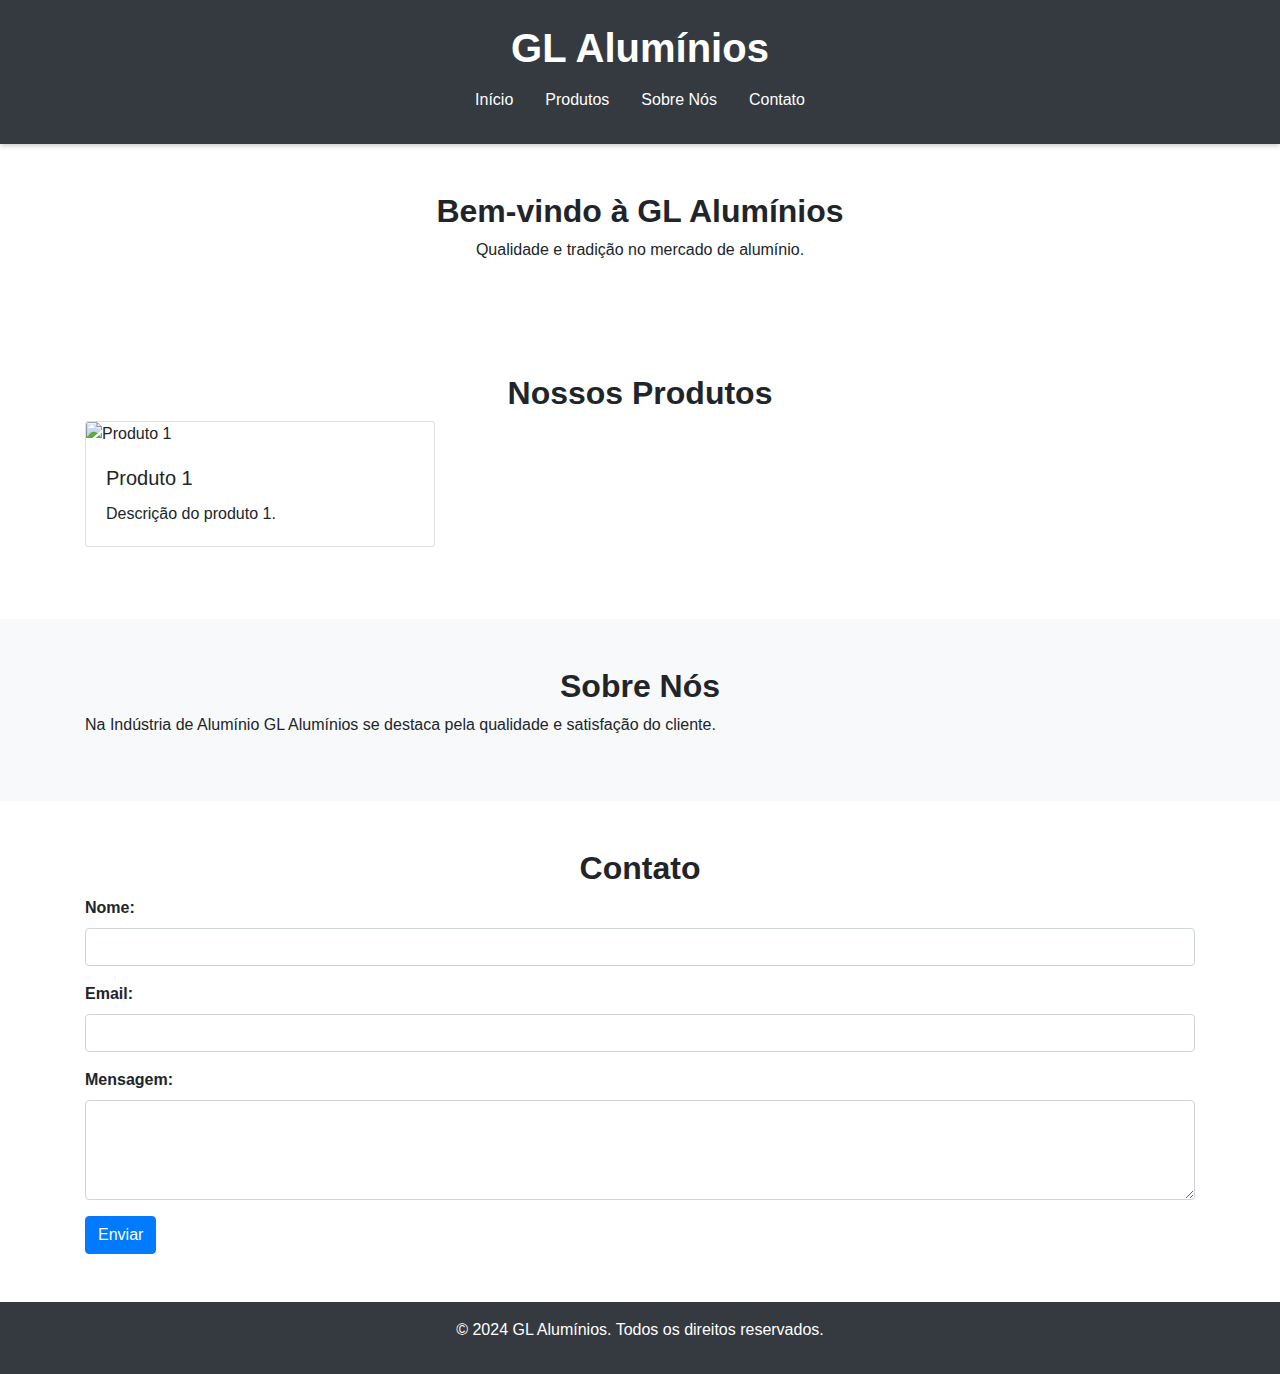
==== index.html @ 200aecfb "Projeto inicial" ====
<!DOCTYPE html>
<html lang="pt-BR">
<head>
    <meta charset="UTF-8">
    <meta name="viewport" content="width=device-width, initial-scale=1.0">
    <title>GL Alumínios</title>
    <link rel="stylesheet" href="https://stackpath.bootstrapcdn.com/bootstrap/4.5.2/css/bootstrap.min.css">
    <link rel="stylesheet" href="styles.css">
</head>
<body>
    <header class="bg-dark text-white text-center py-4">
        <h1>GL Alumínios</h1>
        <nav>
            <ul class="nav justify-content-center">
                <li class="nav-item">
                    <a class="nav-link text-white" href="#home">Início</a>
                </li>
                <li class="nav-item">
                    <a class="nav-link text-white" href="#produtos">Produtos</a>
                </li>
                <li class="nav-item">
                    <a class="nav-link text-white" href="#sobre">Sobre Nós</a>
                </li>
                <li class="nav-item">
                    <a class="nav-link text-white" href="#contato">Contato</a>
                </li>
            </ul>
        </nav>
    </header>

    <section id="home" class="text-center py-5">
        <div class="container">
            <h2>Bem-vindo à GL Alumínios</h2>
            <p>Qualidade e tradição no mercado de alumínio.</p>
        </div>
    </section>

    <section id="produtos" class="py-5">
        <div class="container">
            <h2 class="text-center">Nossos Produtos</h2>
            <div class="row">
                <!-- Exemplo de produto -->
                <div class="col-md-4">
                    <div class="card mb-4">
                        <img src="path/to/imagem-produto.jpg" class="card-img-top" alt="Produto 1">
                        <div class="card-body">
                            <h5 class="card-title">Produto 1</h5>
                            <p class="card-text">Descrição do produto 1.</p>
                        </div>
                    </div>
                </div>
                <!-- Adicione mais produtos aqui -->
            </div>
        </div>
    </section>

    <section id="sobre" class="bg-light py-5">
        <div class="container">
            <h2 class="text-center">Sobre Nós</h2>
            <p>Na Indústria de Alumínio GL Alumínios se destaca pela qualidade e satisfação do cliente.</p>
        </div>
    </section>

    <section id="contato" class="py-5">
        <div class="container">
            <h2 class="text-center">Contato</h2>
            <form>
                <div class="form-group">
                    <label for="nome">Nome:</label>
                    <input type="text" class="form-control" id="nome" name="nome" required>
                </div>
                <div class="form-group">
                    <label for="email">Email:</label>
                    <input type="email" class="form-control" id="email" name="email" required>
                </div>
                <div class="form-group">
                    <label for="mensagem">Mensagem:</label>
                    <textarea class="form-control" id="mensagem" name="mensagem" required></textarea>
                </div>
                <button type="submit" class="btn btn-primary">Enviar</button>
            </form>
        </div>
    </section>

    <footer class="bg-dark text-white text-center py-3">
        <p>&copy; 2024 GL Alumínios. Todos os direitos reservados.</p>
    </footer>

    <script src="https://code.jquery.com/jquery-3.5.1.slim.min.js"></script>
    <script src="https://cdn.jsdelivr.net/npm/@popperjs/core@2.9.2/dist/umd/popper.min.js"></script>
    <script src="https://stackpath.bootstrapcdn.com/bootstrap/4.5.2/js/bootstrap.min.js"></script>
    <script src="javascrip.js"></script>
</body>
</html>
---- styles.css ----
/* Estilização do Header */
header {
    background: #343a40; /* Cor de fundo escura */
    box-shadow: 0 2px 5px rgba(0, 0, 0, 0.2);
}

/* Estilização dos Títulos */
h1, h2 {
    font-family: 'Arial', sans-serif;
    font-weight: bold;
}

/* Estilização do Botão */
.btn-primary {
    background-color: #007bff; /* Azul padrão do Bootstrap */
    border-color: #007bff;
}

.btn-primary:hover {
    background-color: #0056b3; /* Azul mais escuro ao passar o mouse */
    border-color: #0056b3;
}

/* Estilização dos Cards de Produtos */
.card {
    transition: transform 0.3s; /* Efeito de transição suave */
}

.card:hover {
    transform: scale(1.05); /* Aumenta o tamanho do card ao passar o mouse */
}

/* Estilização das Seções */
section {
    padding: 60px 0; /* Aumenta o espaçamento vertical */
}

.bg-light {
    background-color: #f8f9fa !important; /* Cor de fundo clara para a seção "Sobre" */
}

/* Estilização do Formulário */
.form-group label {
    font-weight: bold; /* Deixa os rótulos em negrito */
}

textarea {
    min-height: 100px; /* Altura mínima do textarea */
}

/* Estilização do Footer */
footer {
    background: #343a40; /* Cor de fundo escura */
    color: #fff; /* Cor do texto */
    position: relative; /* Para o posicionamento */
    bottom: 0; /* Para ficar sempre na parte inferior */
    width: 100%; /* Largura total */
}

/* Responsividade para dispositivos móveis */
@media (max-width: 768px) {
    h1 {
        font-size: 2.5rem; /* Tamanho do título no mobile */
    }

    h2 {
        font-size: 1.8rem; /* Tamanho do subtítulo no mobile */
    }
}
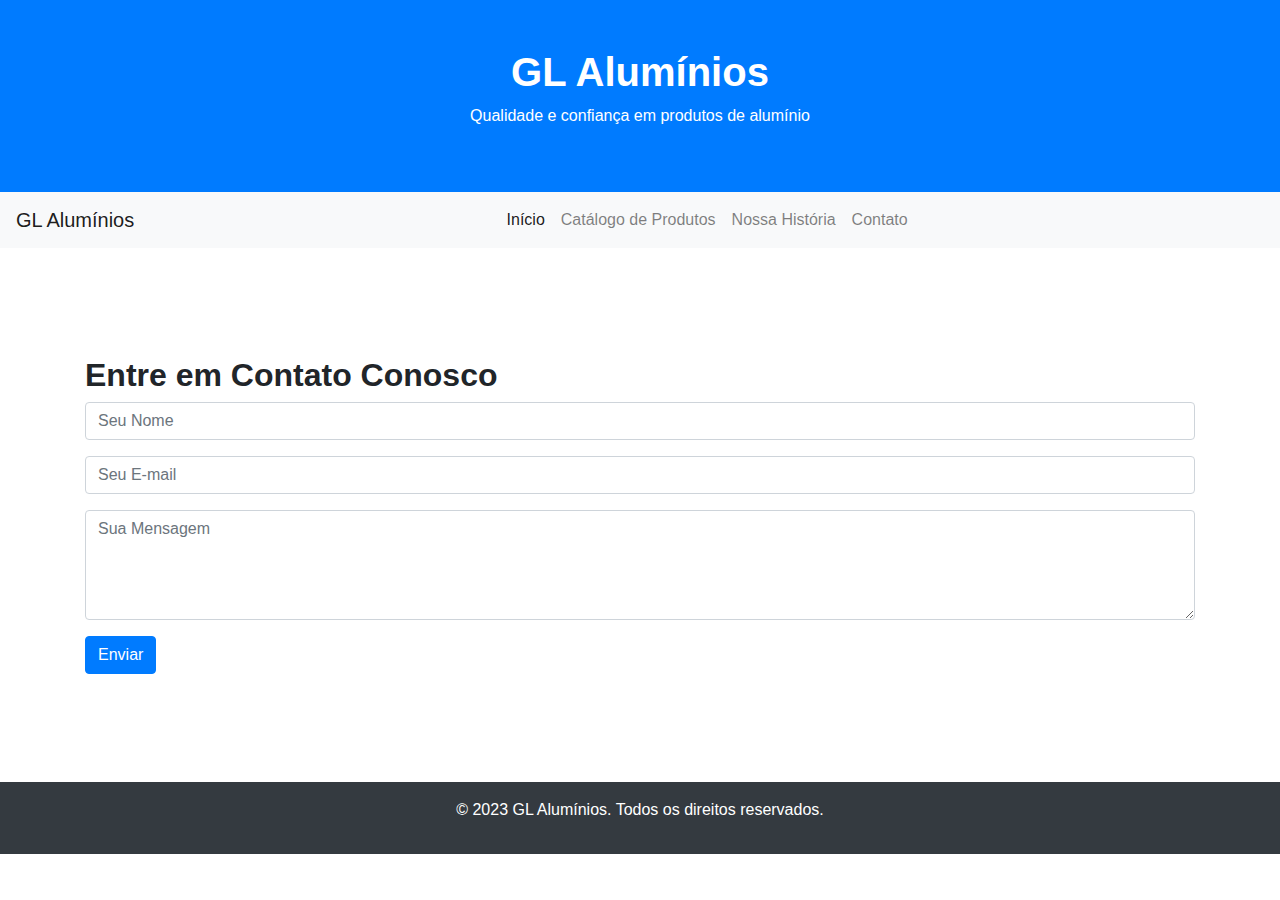
==== commit 29031cb0: "project final" ====
--- a/index.html
+++ b/index.html
@@ -1,94 +1,71 @@
-<!DOCTYPE html>
-<html lang="pt-BR">
-<head>
-    <meta charset="UTF-8">
-    <meta name="viewport" content="width=device-width, initial-scale=1.0">
-    <title>GL Alumínios</title>
-    <link rel="stylesheet" href="https://stackpath.bootstrapcdn.com/bootstrap/4.5.2/css/bootstrap.min.css">
-    <link rel="stylesheet" href="styles.css">
-</head>
-<body>
-    <header class="bg-dark text-white text-center py-4">
-        <h1>GL Alumínios</h1>
-        <nav>
-            <ul class="nav justify-content-center">
-                <li class="nav-item">
-                    <a class="nav-link text-white" href="#home">Início</a>
-                </li>
-                <li class="nav-item">
-                    <a class="nav-link text-white" href="#produtos">Produtos</a>
-                </li>
-                <li class="nav-item">
-                    <a class="nav-link text-white" href="#sobre">Sobre Nós</a>
-                </li>
-                <li class="nav-item">
-                    <a class="nav-link text-white" href="#contato">Contato</a>
-                </li>
-            </ul>
-        </nav>
-    </header>
-
-    <section id="home" class="text-center py-5">
-        <div class="container">
-            <h2>Bem-vindo à GL Alumínios</h2>
-            <p>Qualidade e tradição no mercado de alumínio.</p>
-        </div>
-    </section>
-
-    <section id="produtos" class="py-5">
-        <div class="container">
-            <h2 class="text-center">Nossos Produtos</h2>
-            <div class="row">
-                <!-- Exemplo de produto -->
-                <div class="col-md-4">
-                    <div class="card mb-4">
-                        <img src="path/to/imagem-produto.jpg" class="card-img-top" alt="Produto 1">
-                        <div class="card-body">
-                            <h5 class="card-title">Produto 1</h5>
-                            <p class="card-text">Descrição do produto 1.</p>
-                        </div>
-                    </div>
-                </div>
-                <!-- Adicione mais produtos aqui -->
-            </div>
-        </div>
-    </section>
-
-    <section id="sobre" class="bg-light py-5">
-        <div class="container">
-            <h2 class="text-center">Sobre Nós</h2>
-            <p>Na Indústria de Alumínio GL Alumínios se destaca pela qualidade e satisfação do cliente.</p>
-        </div>
-    </section>
-
-    <section id="contato" class="py-5">
-        <div class="container">
-            <h2 class="text-center">Contato</h2>
-            <form>
-                <div class="form-group">
-                    <label for="nome">Nome:</label>
-                    <input type="text" class="form-control" id="nome" name="nome" required>
-                </div>
-                <div class="form-group">
-                    <label for="email">Email:</label>
-                    <input type="email" class="form-control" id="email" name="email" required>
-                </div>
-                <div class="form-group">
-                    <label for="mensagem">Mensagem:</label>
-                    <textarea class="form-control" id="mensagem" name="mensagem" required></textarea>
-                </div>
-                <button type="submit" class="btn btn-primary">Enviar</button>
-            </form>
-        </div>
-    </section>
-
-    <footer class="bg-dark text-white text-center py-3">
-        <p>&copy; 2024 GL Alumínios. Todos os direitos reservados.</p>
-    </footer>
-
-    <script src="https://code.jquery.com/jquery-3.5.1.slim.min.js"></script>
-    <script src="https://cdn.jsdelivr.net/npm/@popperjs/core@2.9.2/dist/umd/popper.min.js"></script>
-    <script src="https://stackpath.bootstrapcdn.com/bootstrap/4.5.2/js/bootstrap.min.js"></script>
-    <script src="javascrip.js"></script>
-</body>
-</html>+<!DOCTYPE html>
+<html lang="pt-BR">
+<head>
+    <meta charset="UTF-8">
+    <meta name="viewport" content="width=device-width, initial-scale=1.0">
+    <title>GL Alumínios</title>
+    <link rel="stylesheet" href="https://stackpath.bootstrapcdn.com/bootstrap/4.5.2/css/bootstrap.min.css">
+    <link rel="stylesheet" href="styles.css">
+    <style>
+        /* Adicionando estilos de transição */
+        .fade {
+            opacity: 0;
+            transition: opacity 0.5s ease-in-out;
+        }
+        .fade.show {
+            opacity: 1;
+        }
+    </style>
+</head>
+<body>
+    <header class="bg-primary text-white text-center py-5">
+        <h1><span class="gl">GL</span> <span class="alum">Alumínios</span></h1>
+        <p>Qualidade e confiança em produtos de alumínio</p>
+    </header>
+
+    <nav class="navbar navbar-expand-lg navbar-light bg-light">
+        <a class="navbar-brand" href="#">GL Alumínios</a>
+        <button class="navbar-toggler" type="button" data-toggle="collapse" data-target="#navbarNav" aria-controls="navbarNav" aria-expanded="false" aria-label="Toggle navigation">
+            <span class="navbar-toggler-icon"></span>
+        </button>
+        <div class="collapse navbar-collapse justify-content-center" id="navbarNav">
+            <ul class="navbar-nav">
+                <li class="nav-item active">
+                    <a class="nav-link" href="#">Início</a>
+                </li>
+                <li class="nav-item">
+                    <a class="nav-link" href="index2.html">Catálogo de Produtos</a>
+                </li>
+                <li class="nav-item">
+                    <a class="nav-link" href="#historia">Nossa História</a>
+                </li>
+                <li class="nav-item">
+                    <a class="nav-link" href="#contato">Contato</a>
+                </li>
+            </ul>
+        </div>
+    </nav>
+
+    <main class="container my-5">
+        <section id="contato">
+            <h2>Entre em Contato Conosco</h2>
+            <form id="contactForm">
+                <input type="text" id="name" class="form-control mb-3" placeholder="Seu Nome" required>
+                <input type="email" id="email" class="form-control mb-3" placeholder="Seu E-mail" required>
+                <textarea id="message" class="form-control mb-3" rows="4" placeholder="Sua Mensagem" required></textarea>
+                <button type="submit" class="btn btn-primary">Enviar</button>
+            </form>
+            <div id="messageStatus" class="fade"></div>
+        </section>
+    </main>
+
+    <footer class="bg-dark text-white text-center py-3">
+        <p>© 2023 GL Alumínios. Todos os direitos reservados.</p>
+    </footer>
+
+    <script src="https://code.jquery.com/jquery-3.5.1.slim.min.js"></script>
+    <script src="https://cdn.jsdelivr.net/npm/@popperjs/core@2.9.2/dist/umd/popper.min.js"></script>
+    <script src="https://stackpath.bootstrapcdn.com/bootstrap/4.5.2/js/bootstrap.min.js"></script>
+    <script src="script.js"></script>
+</body>
+</html> 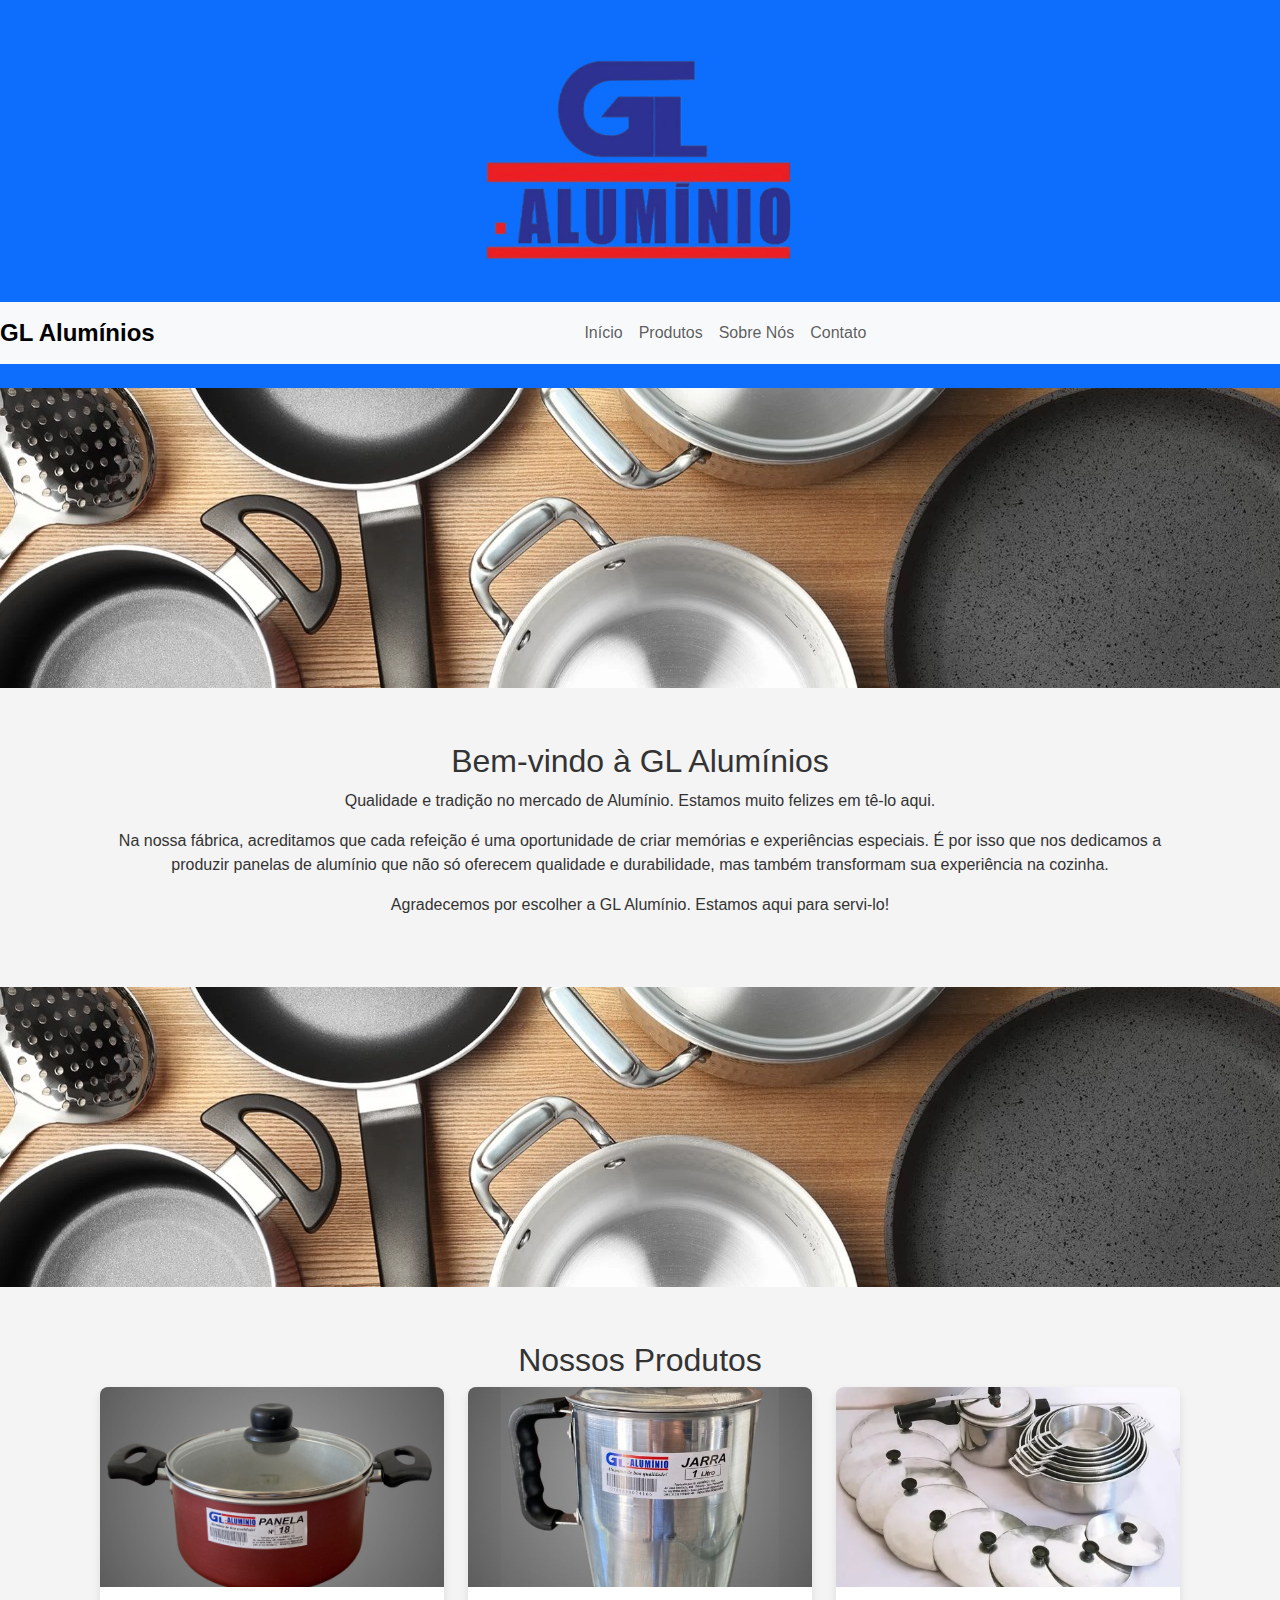
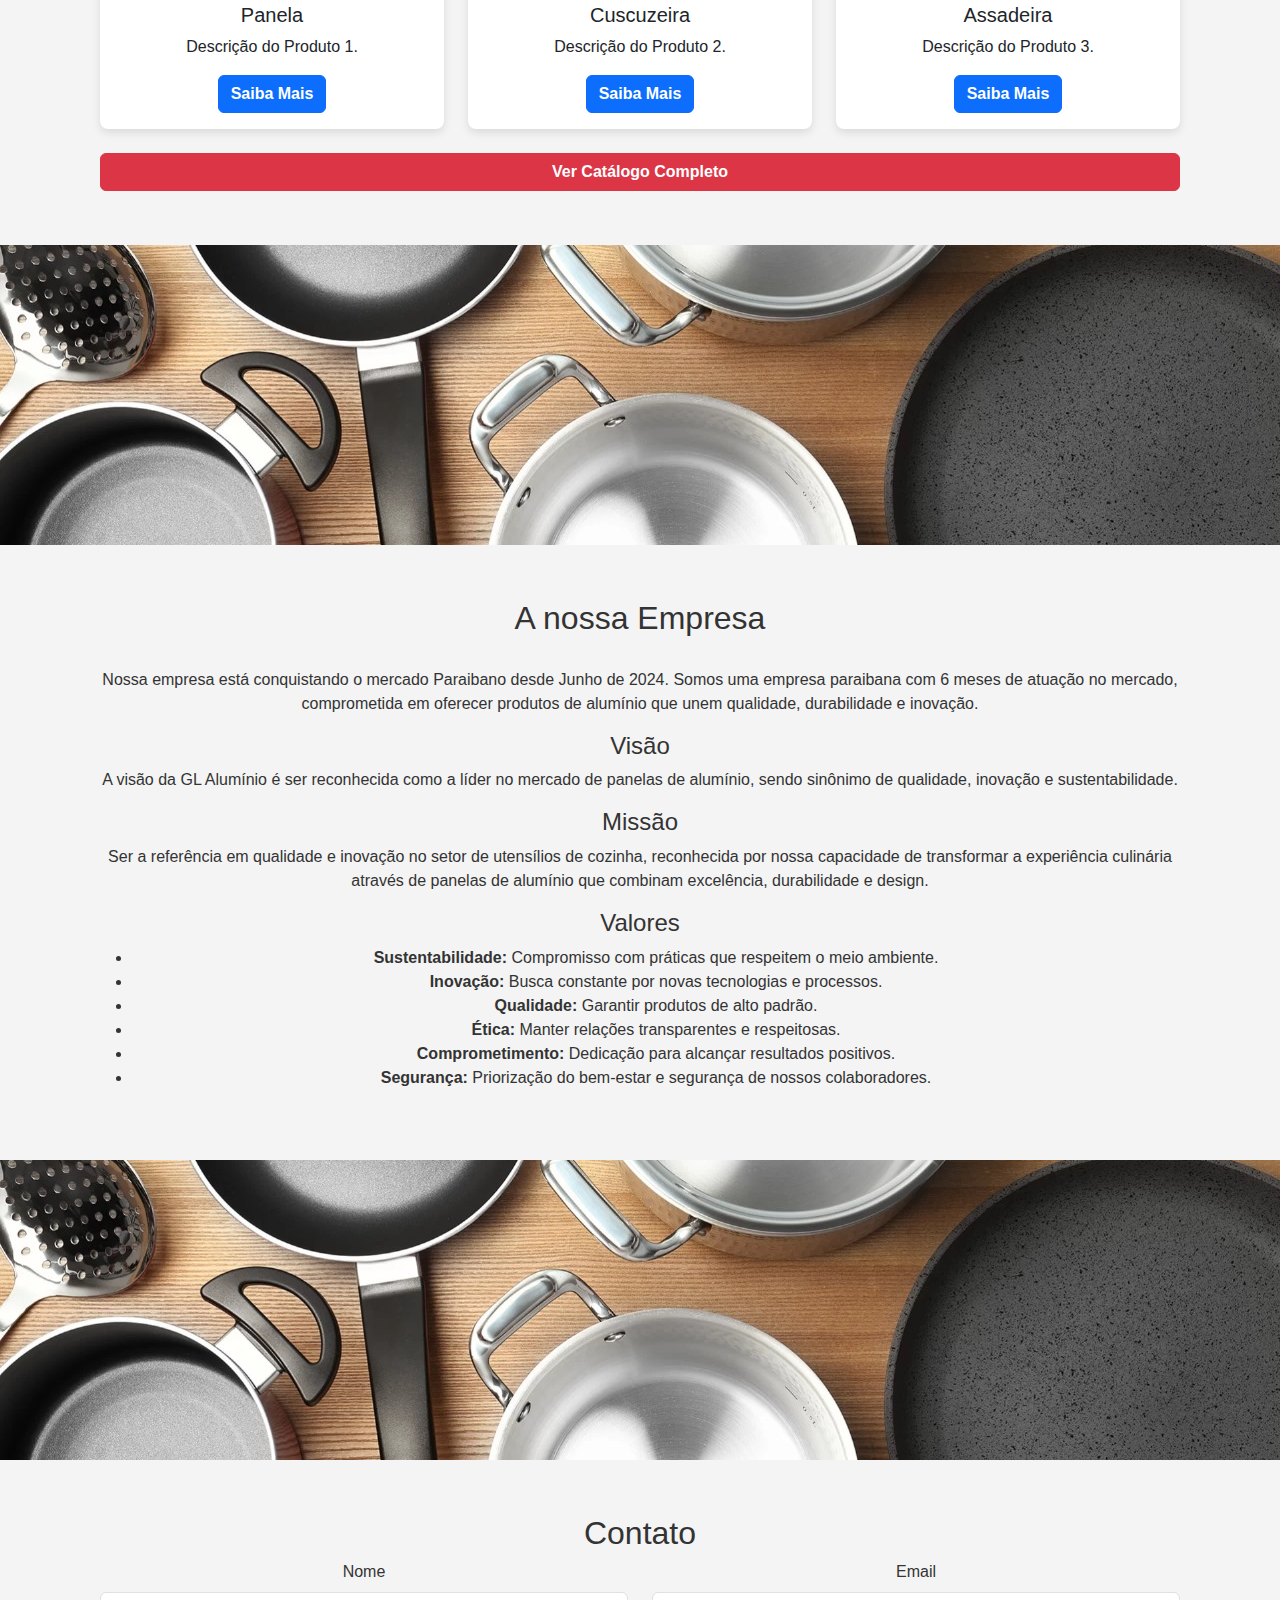
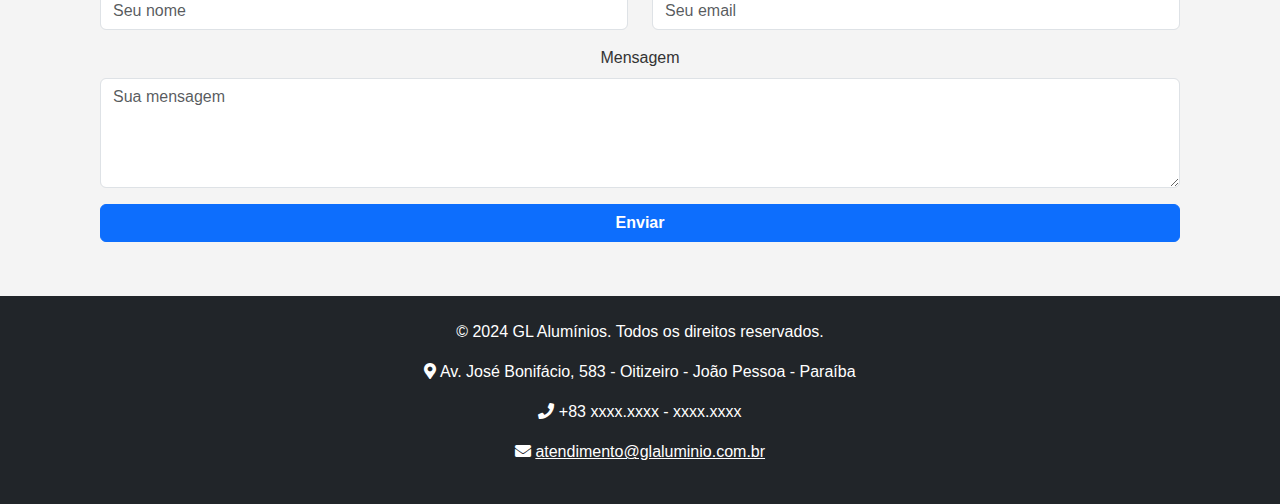
==== commit ba572778: "Commit 03" ====
--- a/index.html
+++ b/index.html
@@ -1,71 +1,145 @@
 <!DOCTYPE html>
 <html lang="pt-BR">
+
 <head>
     <meta charset="UTF-8">
     <meta name="viewport" content="width=device-width, initial-scale=1.0">
-    <title>GL Alumínios</title>
-    <link rel="stylesheet" href="https://stackpath.bootstrapcdn.com/bootstrap/4.5.2/css/bootstrap.min.css">
-    <link rel="stylesheet" href="styles.css">
-    <style>
-        /* Adicionando estilos de transição */
-        .fade {
-            opacity: 0;
-            transition: opacity 0.5s ease-in-out;
-        }
-        .fade.show {
-            opacity: 1;
-        }
-    </style>
+    <title>GL Alumínios - Acessórios de Cozinha</title>
+    <link rel="stylesheet" href="https://cdn.jsdelivr.net/npm/bootstrap@5.3.0-alpha1/dist/css/bootstrap.min.css">
+    <link rel="stylesheet" href="style.css">
+    <link rel="stylesheet" href="https://cdnjs.cloudflare.com/ajax/libs/font-awesome/5.15.4/css/all.min.css"> <!-- Font Awesome para ícones -->
 </head>
+
 <body>
-    <header class="bg-primary text-white text-center py-5">
-        <h1><span class="gl">GL</span> <span class="alum">Alumínios</span></h1>
-        <p>Qualidade e confiança em produtos de alumínio</p>
+    <header class="bg-primary text-white text-center py-4">
+        <div class="logo">
+            <img src="logogl.jpg" alt="Logo da GL Alumínios" class="img-fluid" style="max-width: 400px;">
+        </div>
+        <nav class="navbar navbar-expand-lg navbar-light bg-light">
+            <a class="navbar-brand" href="#">GL Alumínios</a>
+            <button class="navbar-toggler" type="button" data-bs-toggle="collapse" data-bs-target="#navbarNav" aria-controls="navbarNav" aria-expanded="false" aria-label="Toggle navigation">
+                <span class="navbar-toggler-icon"></span>
+            </button>
+            <div class="collapse navbar-collapse" id="navbarNav">
+                <ul class="navbar-nav mx-auto">
+                    <li class="nav-item"><a class="nav-link" href="#sobre">Início</a></li>
+                    <li class="nav-item"><a class="nav-link" href="#produtos">Produtos</a></li>
+                    <li class="nav-item"><a class="nav-link" href="#empresa">Sobre Nós</a></li>
+                    <li class="nav-item"><a class="nav-link" href="#contato">Contato</a></li>
+                </ul>
+            </div>
+        </nav>
     </header>
 
-    <nav class="navbar navbar-expand-lg navbar-light bg-light">
-        <a class="navbar-brand" href="#">GL Alumínios</a>
-        <button class="navbar-toggler" type="button" data-toggle="collapse" data-target="#navbarNav" aria-controls="navbarNav" aria-expanded="false" aria-label="Toggle navigation">
-            <span class="navbar-toggler-icon"></span>
-        </button>
-        <div class="collapse navbar-collapse justify-content-center" id="navbarNav">
-            <ul class="navbar-nav">
-                <li class="nav-item active">
-                    <a class="nav-link" href="#">Início</a>
-                </li>
-                <li class="nav-item">
-                    <a class="nav-link" href="index2.html">Catálogo de Produtos</a>
-                </li>
-                <li class="nav-item">
-                    <a class="nav-link" href="#historia">Nossa História</a>
-                </li>
-                <li class="nav-item">
-                    <a class="nav-link" href="#contato">Contato</a>
-                </li>
-            </ul>
+    <div class="banner">
+        <img src="banner1.jpg" class="img-fluid" alt="Banner da GL Alumínios">
+    </div>
+
+    <section id="sobre" class="container my-4">
+        <h2 class="text-center">Bem-vindo à GL Alumínios</h2>
+        <p>Qualidade e tradição no mercado de Alumínio. Estamos muito felizes em tê-lo aqui.</p>
+        <p>Na nossa fábrica, acreditamos que cada refeição é uma oportunidade de criar memórias e experiências especiais. É por isso que nos dedicamos a produzir panelas de alumínio que não só oferecem qualidade e durabilidade, mas também transformam sua experiência na cozinha.</p>
+        <p>Agradecemos por escolher a GL Alumínio. Estamos aqui para servi-lo!</p>
+    </section>
+
+    <div class="banner">
+        <img src="banner1.jpg" class="img-fluid" alt="Banner da GL Alumínios">
+    </div>
+
+    <section id="produtos" class="container my-4">
+        <h2 class="text-center">Nossos Produtos</h2>
+        <div class="row">
+            <div class="col-md-4">
+                <div class="card mb-4">
+                    <img src="glproduto1.jpg" class="card-img-top" alt="Produto 1">
+                    <div class="card-body">
+                        <h5 class="card-title">Panela</h5>
+                        <p class="card-text">Descrição do Produto 1.</p>
+                        <a href="#" class="btn btn-primary">Saiba Mais</a>
+                    </div>
+                </div>
+            </div>
+            <div class="col-md-4">
+                <div class="card mb-4">
+                    <img src="glproduto2.jpg" class="card-img-top" alt="Produto 2">
+                    <div class="card-body">
+                        <h5 class="card-title">Cuscuzeira</h5>
+                        <p class="card-text">Descrição do Produto 2.</p>
+                        <a href="#" class="btn btn-primary">Saiba Mais</a>
+                    </div>
+                </div>
+            </div>
+            <div class="col-md-4">
+                <div class="card mb-4">
+                    <img src="panela1.jpg" class="card-img-top" alt="Produto 3">
+                    <div class="card-body">
+                        <h5 class="card-title">Assadeira</h5>
+                        <p class="card-text">Descrição do Produto 3.</p>
+                        <a href="#" class="btn btn-primary">Saiba Mais</a>
+                    </div>
+                </div>
+            </div>
         </div>
-    </nav>
+        <a href="index2.html" class="btn btn-danger d-block mx-auto">Ver Catálogo Completo</a>
+    </section>
 
-    <main class="container my-5">
-        <section id="contato">
-            <h2>Entre em Contato Conosco</h2>
-            <form id="contactForm">
-                <input type="text" id="name" class="form-control mb-3" placeholder="Seu Nome" required>
-                <input type="email" id="email" class="form-control mb-3" placeholder="Seu E-mail" required>
-                <textarea id="message" class="form-control mb-3" rows="4" placeholder="Sua Mensagem" required></textarea>
-                <button type="submit" class="btn btn-primary">Enviar</button>
-            </form>
-            <div id="messageStatus" class="fade"></div>
-        </section>
-    </main>
+    <div class="banner">
+        <img src="banner1.jpg" class="img-fluid" alt="Banner da GL Alumínios">
+    </div>
 
-    <footer class="bg-dark text-white text-center py-3">
-        <p>© 2023 GL Alumínios. Todos os direitos reservados.</p>
+    <section id="empresa"  class="container my-4">
+        <h3 class="text-center">A nossa Empresa</h3>
+        <p>Nossa empresa está conquistando o mercado Paraibano desde Junho de 2024. Somos uma empresa paraibana com 6 meses de atuação no mercado, comprometida em oferecer produtos de alumínio que unem qualidade, durabilidade e inovação.</p>
+        <h4>Visão</h4>
+        <p>A visão da GL Alumínio é ser reconhecida como a líder no mercado de panelas de alumínio, sendo sinônimo de qualidade, inovação e sustentabilidade.</p>
+        <h4>Missão</h4>
+        <p>Ser a referência em qualidade e inovação no setor de utensílios de cozinha, reconhecida por nossa capacidade de transformar a experiência culinária através de panelas de alumínio que combinam excelência, durabilidade e design.</p>
+        <h4>Valores</h4>
+        <ul>
+            <li><strong>Sustentabilidade:</strong> Compromisso com práticas que respeitem o meio ambiente.</li>
+            <li><strong>Inovação:</strong> Busca constante por novas tecnologias e processos.</li>
+            <li><strong>Qualidade:</strong> Garantir produtos de alto padrão.</li>
+            <li><strong>Ética:</strong> Manter relações transparentes e respeitosas.</li>
+            <li><strong>Comprometimento:</strong> Dedicação para alcançar resultados positivos.</li>
+            <li><strong>Segurança:</strong> Priorização do bem-estar e segurança de nossos colaboradores.</li>
+        </ul>
+    </section>
+
+    <div class="banner">
+        <img src="banner1.jpg" class="img-fluid" alt="Banner da GL Alumínios">
+    </div>
+
+    <section id="contato" class="container my-4">
+        <h2 class="text-center">Contato</h2>
+        <form>
+            <div class="row">
+                <div class="col-md-6 mb-3">
+                    <label for="nome" class="form-label">Nome</label>
+                    <input type="text" class="form-control" id="nome" placeholder="Seu nome" required>
+                </div>
+                <div class="col-md-6 mb-3">
+                    <label for="email" class="form-label">Email</label>
+                    <input type="email" class="form-control" id="email" placeholder="Seu email" required>
+                </div>
+            </div>
+            <div class="mb-3">
+                <label for="mensagem" class="form-label">Mensagem</label>
+                <textarea class="form-control" id="mensagem" rows="4" placeholder="Sua mensagem" required></textarea>
+            </div>
+            <button type="submit" class="btn btn-primary w-100">Enviar</button>
+        </form>
+    </section>
+
+    <footer class="bg-dark text-white text-center py-4">
+        <div class="container">
+            <p>&copy; 2024 GL Alumínios. Todos os direitos reservados.</p>
+            <p><i class="fas fa-map-marker-alt"></i> Av. José Bonifácio, 583 - Oitizeiro - João Pessoa - Paraíba</p>
+            <p><i class="fas fa-phone"></i> +83 xxxx.xxxx - xxxx.xxxx</p>
+            <p><i class="fas fa-envelope"></i> <a href="mailto:atendimento@glaluminio.com.br" class="text-white">atendimento@glaluminio.com.br</a></p>
+        </div>
     </footer>
 
-    <script src="https://code.jquery.com/jquery-3.5.1.slim.min.js"></script>
-    <script src="https://cdn.jsdelivr.net/npm/@popperjs/core@2.9.2/dist/umd/popper.min.js"></script>
-    <script src="https://stackpath.bootstrapcdn.com/bootstrap/4.5.2/js/bootstrap.min.js"></script>
-    <script src="script.js"></script>
+    <script src="https://cdn.jsdelivr.net/npm/bootstrap@5.3.0-alpha1/dist/js/bootstrap.bundle.min.js"></script>
 </body>
-</html> +
+</html>
--- a/style.css
+++ b/style.css
@@ -0,0 +1,113 @@
+/* Resetando algumas margens e preenchimentos padrões */
+* {
+    margin: 0;
+    padding: 0;
+    box-sizing: border-box;
+}
+
+body {
+    font-family: 'Arial', sans-serif;
+    background-color: #f4f4f4;
+    color: #333;
+}
+
+/* Estilizando o cabeçalho */
+header {
+    background-color: #007bff;
+    color: white;
+    padding: 20px 0;
+}
+
+header .navbar-brand {
+    font-size: 1.5rem;
+    font-weight: bold;
+}
+
+/* Banner de imagem */
+.banner img {
+    width: 100%;
+    height: 300px;
+    object-fit: cover;
+}
+
+/* Estilizando os cards de produtos */
+.card {
+    border: none;
+    border-radius: 8px;
+    box-shadow: 0 4px 8px rgba(0, 0, 0, 0.1);
+    transition: transform 0.3s ease, box-shadow 0.3s ease;
+}
+
+.card:hover {
+    transform: translateY(-5px);
+    box-shadow: 0 8px 16px rgba(0, 0, 0, 0.2);
+}
+
+.card-img-top {
+    border-radius: 8px 8px 0 0;
+    height: 200px;
+    object-fit: cover;
+}
+
+/* Botões */
+.btn {
+    font-weight: bold;
+    transition: background-color 0.3s ease;
+}
+
+.btn:hover {
+    background-color: #0056b3;
+}
+
+/* Rodapé */
+footer {
+    background-color: #343a40;
+    color: white;
+    padding: 20px 0;
+}
+
+/* Estilizando o catálogo de produtos */
+section.container {
+    padding: 30px;
+    text-align: center; /* Centraliza o texto das seções */
+}
+
+/* Centraliza o título "A nossa Empresa" */
+h3.text-center {
+    margin-bottom: 30px;
+    font-size: 2rem;
+}
+
+/* Responsividade */
+@media (max-width: 768px) {
+    .card {
+        margin-bottom: 20px;
+    }
+
+    .navbar-nav {
+        text-align: center;
+    }
+
+    .navbar-collapse {
+        margin-top: 10px;
+    }
+}
+
+@media (max-width: 576px) {
+    h2 {
+        font-size: 1.5rem;
+    }
+
+    .banner img {
+        height: 250px;
+    }
+
+    .navbar-brand {
+        font-size: 1.3rem;
+    }
+}
+
+/* Adicionando a responsividade para o 'Sobre Nós' */
+html {
+    scroll-behavior: smooth;
+}
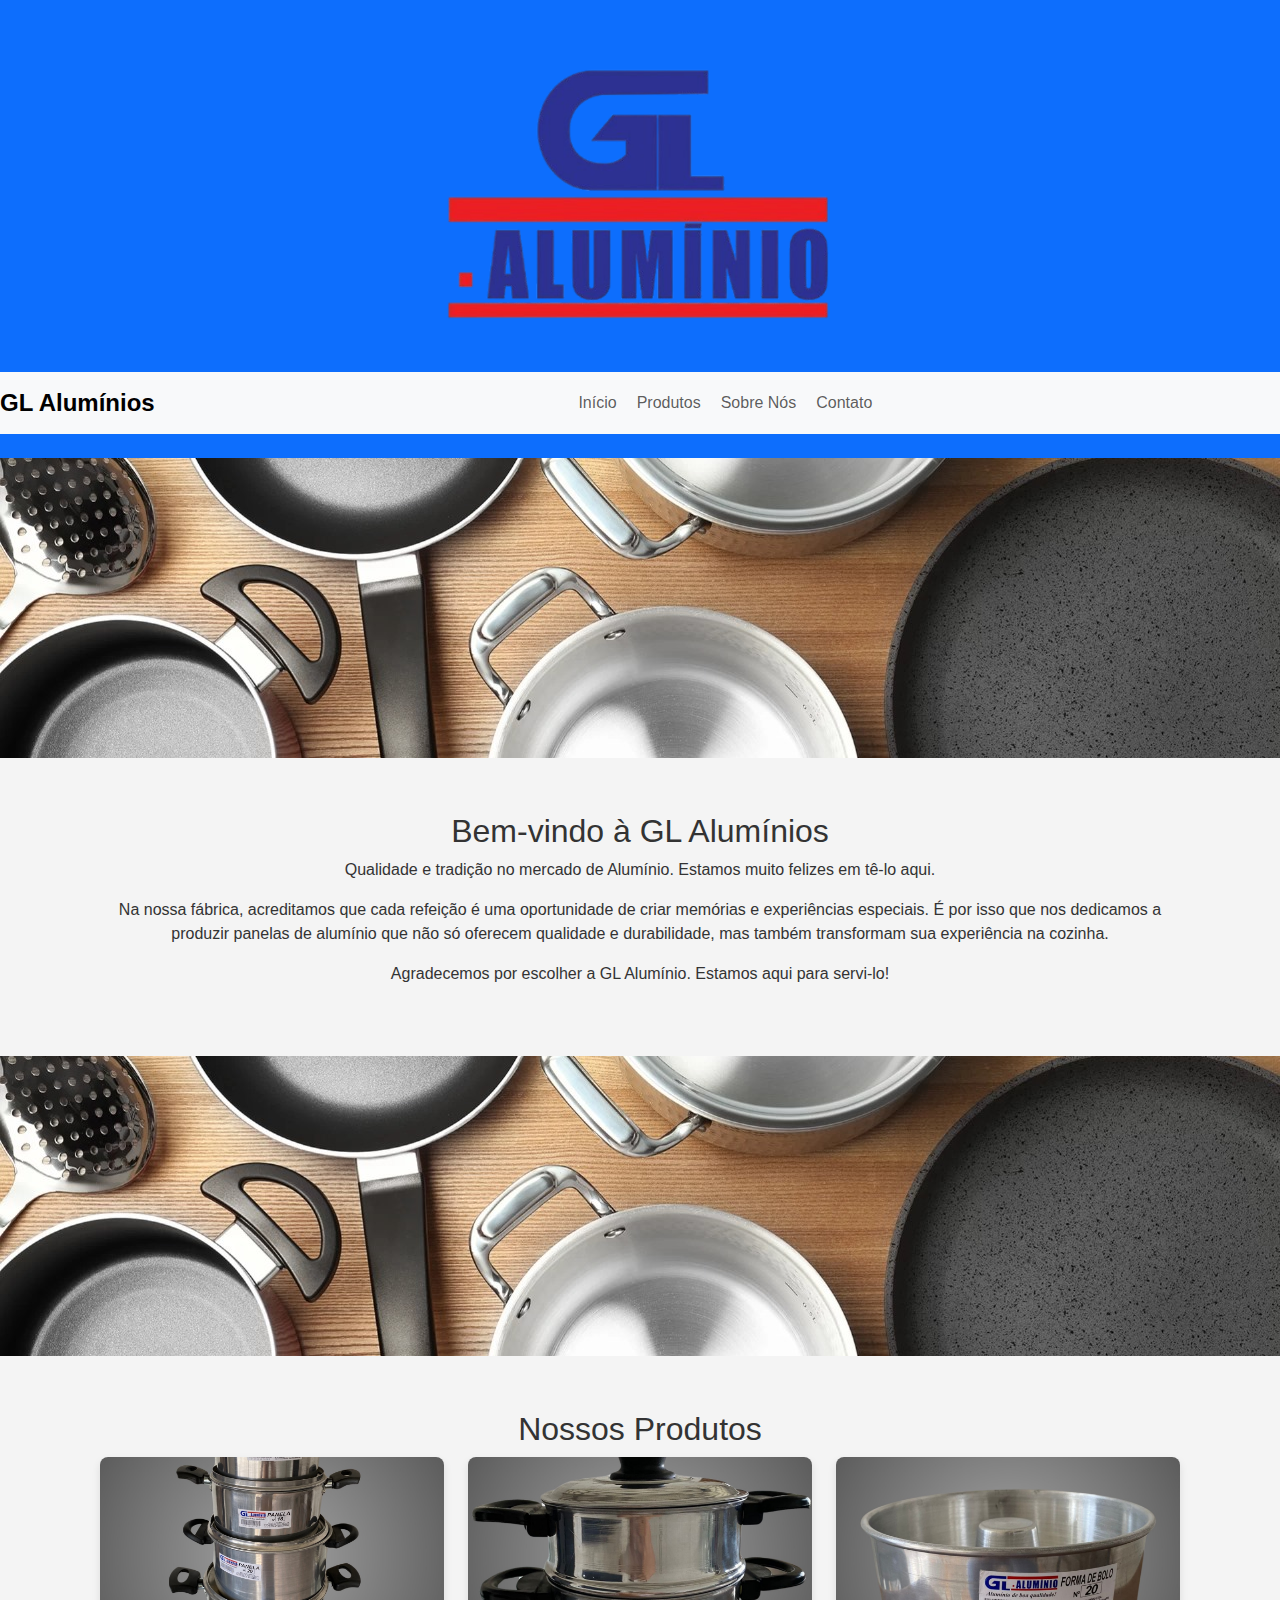
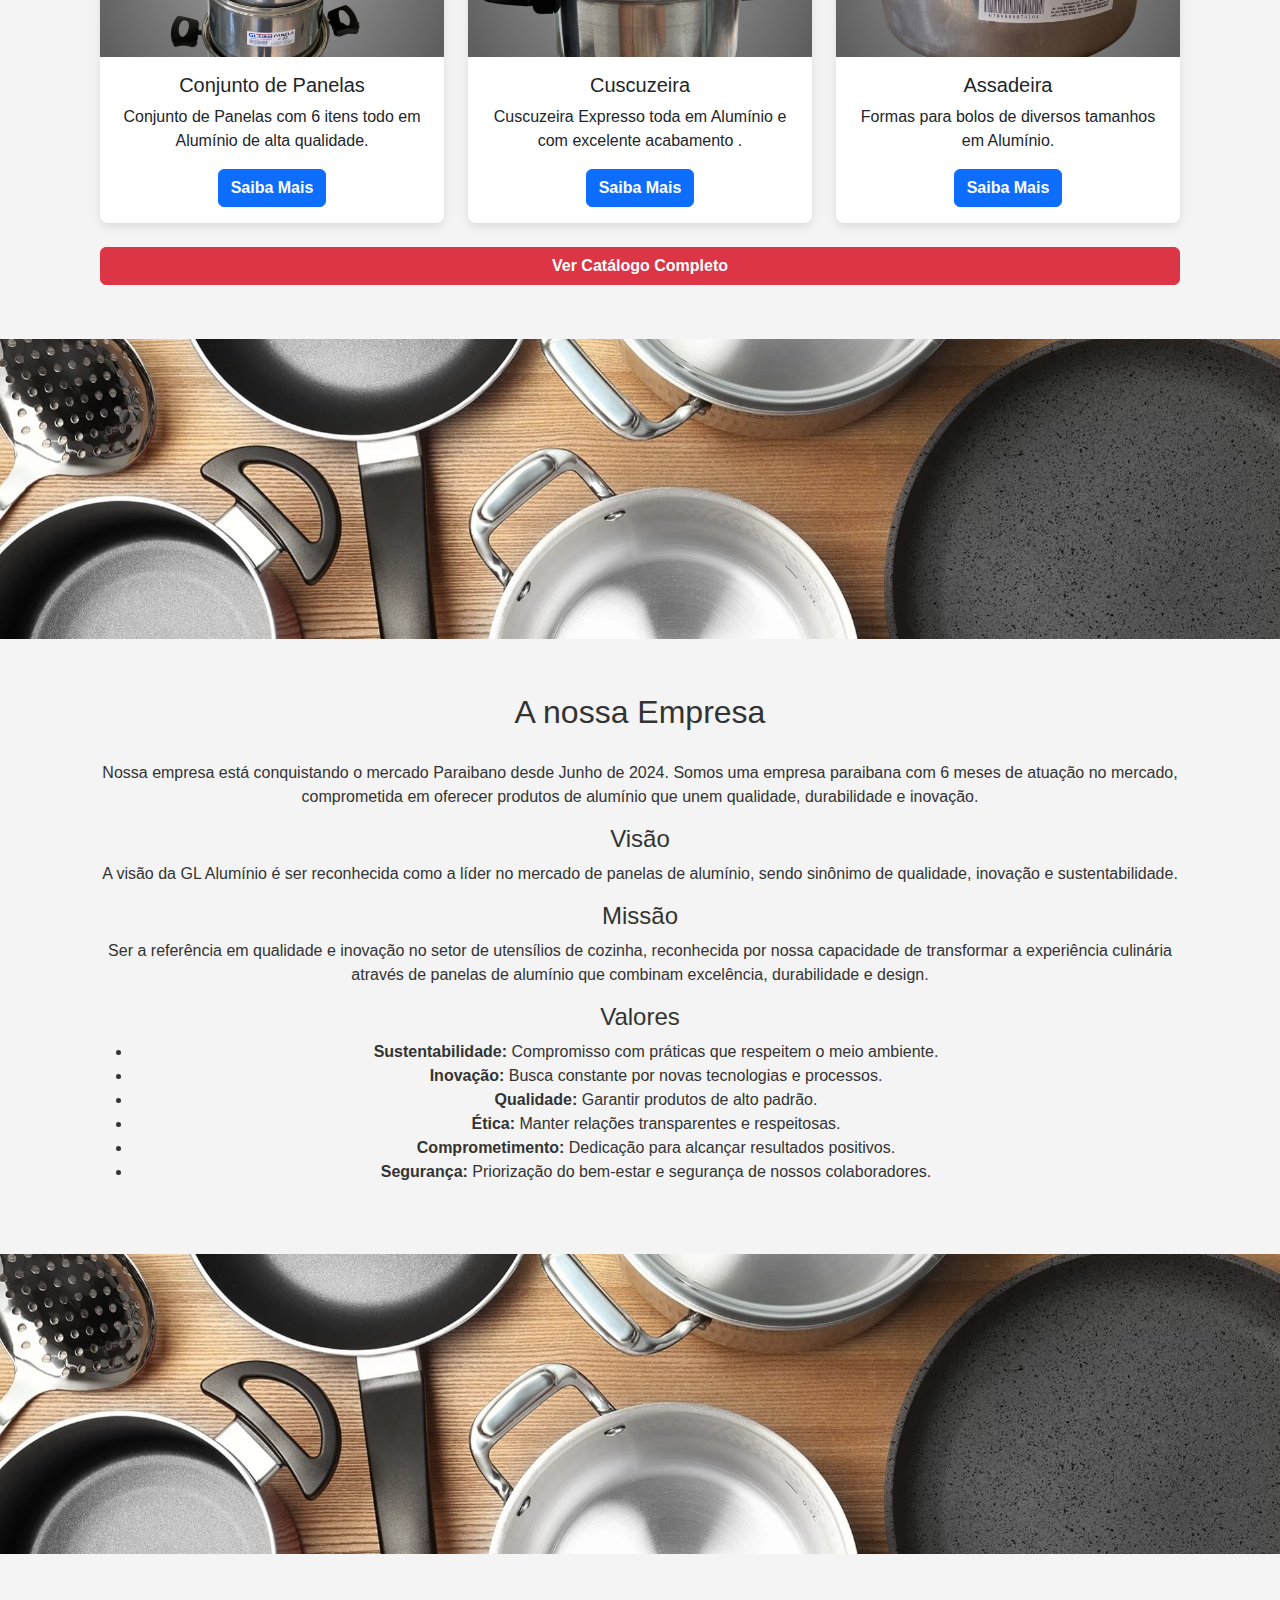
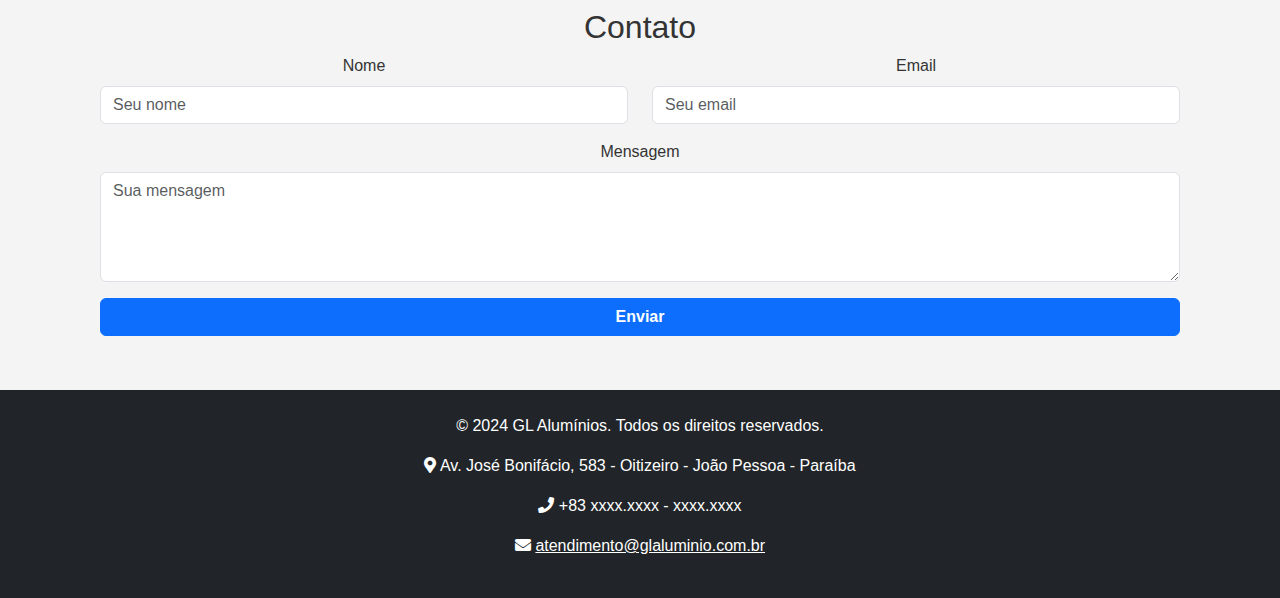
==== commit c6103826: "commit final" ====
--- a/index.html
+++ b/index.html
@@ -13,7 +13,7 @@
 <body>
     <header class="bg-primary text-white text-center py-4">
         <div class="logo">
-            <img src="logogl.jpg" alt="Logo da GL Alumínios" class="img-fluid" style="max-width: 400px;">
+            <img src="logogl.jpg" alt="Logo da GL Alumínios" class="img-fluid" style="max-width: 500px;">
         </div>
         <nav class="navbar navbar-expand-lg navbar-light bg-light">
             <a class="navbar-brand" href="#">GL Alumínios</a>
@@ -51,30 +51,30 @@
         <div class="row">
             <div class="col-md-4">
                 <div class="card mb-4">
-                    <img src="glproduto1.jpg" class="card-img-top" alt="Produto 1">
+                    <img src="conjunto_panela.jpeg" class="card-img-top" alt="Produto 1">
                     <div class="card-body">
-                        <h5 class="card-title">Panela</h5>
-                        <p class="card-text">Descrição do Produto 1.</p>
+                        <h5 class="card-title">Conjunto de Panelas</h5>
+                        <p class="card-text">Conjunto de Panelas com 6 itens todo em Alumínio de alta qualidade.</p>
                         <a href="#" class="btn btn-primary">Saiba Mais</a>
                     </div>
                 </div>
             </div>
             <div class="col-md-4">
                 <div class="card mb-4">
-                    <img src="glproduto2.jpg" class="card-img-top" alt="Produto 2">
+                    <img src="cuscuzeira_expresso.jpeg" class="card-img-top" alt="Produto 2">
                     <div class="card-body">
                         <h5 class="card-title">Cuscuzeira</h5>
-                        <p class="card-text">Descrição do Produto 2.</p>
+                        <p class="card-text">Cuscuzeira Expresso toda em Alumínio e com excelente acabamento .</p>
                         <a href="#" class="btn btn-primary">Saiba Mais</a>
                     </div>
                 </div>
             </div>
             <div class="col-md-4">
                 <div class="card mb-4">
-                    <img src="panela1.jpg" class="card-img-top" alt="Produto 3">
+                    <img src="assadeira.jpeg" class="card-img-top" alt="Produto 3">
                     <div class="card-body">
                         <h5 class="card-title">Assadeira</h5>
-                        <p class="card-text">Descrição do Produto 3.</p>
+                        <p class="card-text">Formas para bolos de diversos tamanhos em Alumínio.</p>
                         <a href="#" class="btn btn-primary">Saiba Mais</a>
                     </div>
                 </div>
--- a/style.css
+++ b/style.css
@@ -21,6 +21,12 @@
 header .navbar-brand {
     font-size: 1.5rem;
     font-weight: bold;
+}
+
+/* Logo */
+.logo img {
+    max-width: 100%;
+    height: auto;
 }
 
 /* Banner de imagem */
@@ -78,8 +84,13 @@
     font-size: 2rem;
 }
 
-/* Responsividade */
+/* Adicionando responsividade para os cards do catálogo */
 @media (max-width: 768px) {
+    .col-md-3 {
+        flex: 0 0 50%;
+        max-width: 50%;
+    }
+
     .card {
         margin-bottom: 20px;
     }
@@ -94,6 +105,11 @@
 }
 
 @media (max-width: 576px) {
+    .col-md-3 {
+        flex: 0 0 100%;
+        max-width: 100%;
+    }
+
     h2 {
         font-size: 1.5rem;
     }
@@ -111,3 +127,41 @@
 html {
     scroll-behavior: smooth;
 }
+
+/* Melhorias adicionais de responsividade */
+@media (max-width: 992px) {
+    .navbar-nav {
+        display: flex;
+        flex-direction: column;
+        align-items: center;
+    }
+
+    .navbar-collapse {
+        justify-content: center;
+    }
+}
+
+@media (max-width: 1200px) {
+    .logo img {
+        max-width: 250px; /* Ajusta o tamanho da logo em telas grandes */
+    }
+}
+/* Estilizando os links do navbar com uma borda */
+.navbar-nav .nav-link {
+    border: 2px solid transparent; /* Inicialmente, a borda é transparente */
+    border-radius: 5px; /* Arredonda os cantos */
+    padding: 8px 16px; /* Adiciona espaço ao redor do texto */
+    transition: border-color 0.3s ease, background-color 0.3s ease; /* Animação suave ao passar o mouse */
+}
+
+/* Adicionando uma borda visível ao passar o mouse */
+.navbar-nav .nav-link:hover {
+    border-color: #007bff; /* Cor da borda ao passar o mouse (azul) */
+    background-color: rgba(0, 123, 255, 0.1); /* Cor de fundo ao passar o mouse */
+}
+
+/* Estilo adicional para quando o link estiver ativo */
+.navbar-nav .nav-link.active {
+    border-color: #007bff; /* Cor da borda quando o item está ativo */
+    background-color: rgba(0, 123, 255, 0.1); /* Cor de fundo do item ativo */
+}
